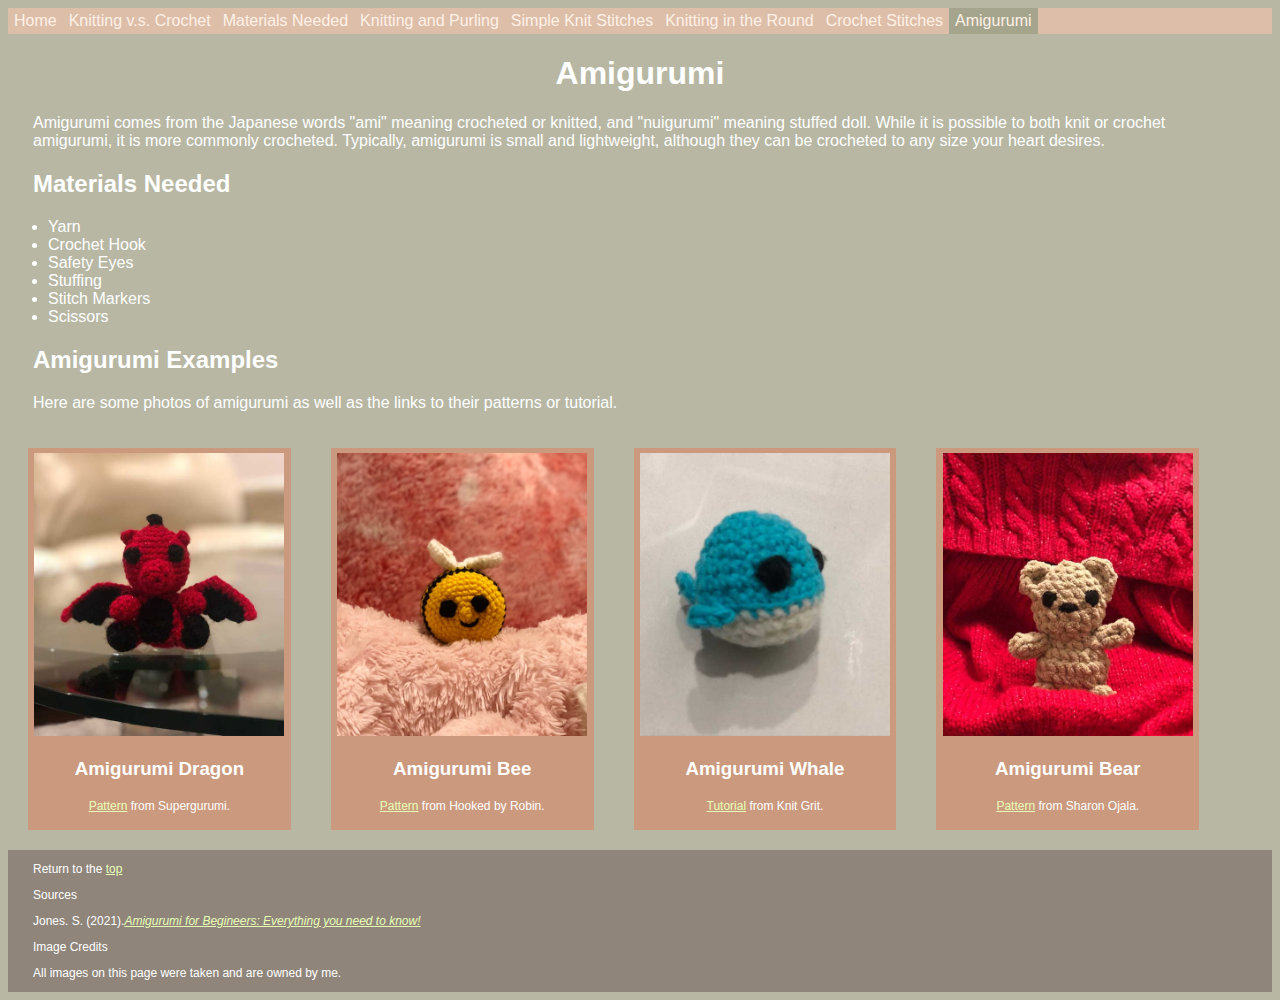
==== Amigurumi.html @ 100e544a "Add files via upload" ====
<!doctype html>
<html lang="en">
	<head>
		<meta charset="UTF-8">
		<title>Amigurumi</title>
		<link rel="stylesheet" type="text/css" href="Index.css"/>
	</head>
	<body>
		<div class="topnav" id="top9">
			<a href="Index.html">Home</a>
			<a href="KnittingV.S.Crochet.html">Knitting v.s. Crochet</a>
			<a href="MaterialsNeeded.html">Materials Needed</a>
			<a href="KnittingAndPurling.html">Knitting and Purling</a>
			<a href="KnittingStitches.html">Simple Knit Stitches</a>
			<a href="KnittingInTheRound.html">Knitting in the Round</a>
			<a href="CrochetStitches.html">Crochet Stitches</a>
			<a class="active" href="Amigurumi.html">Amigurumi</a>
		</div>
		<h1>Amigurumi</h1>
		<p>Amigurumi comes from the Japanese words "ami" meaning crocheted or knitted, and "nuigurumi" meaning stuffed doll. While it is possible to both knit or crochet amigurumi, it is more commonly crocheted. Typically, amigurumi is small and lightweight, although they can be crocheted to any size your heart desires.<p>
		<h2>Materials Needed</h2>
		<ul>
			<li>Yarn</li>
			<li>Crochet Hook</li>
			<li>Safety Eyes</li>
			<li>Stuffing</li>
			<li>Stitch Markers</li>
			<li>Scissors</li>
		</ul>
		<h2>Amigurumi Examples</h2>
		<p>Here are some photos of amigurumi as well as the links to their patterns or tutorial.</p>
		<div class="images">
			<div class="imagerow">
				<img src="images/Dragon.jpg" alt="Picture of an Amigurumi Dragon" class="Amigurumi">
				<h3>Amigurumi Dragon</h3>
				<p><a href="https://www.supergurumi.com/amigurumi-crochet-dragon-pattern">Pattern</a> from Supergurumi.</p>
			</div>
			<div class="imagerow">
				<img src="images/Bee.jpg" alt="Picture of an Amigurumi Bee" class="Amigurumi">
				<h3>Amigurumi Bee</h3>
				<p><a href="https://www.hookedbyrobin.com/blog/2019/03/amigurumi-bumblebee-free-crochet.html">Pattern</a> from Hooked by Robin.</p>
			</div>
			<div class="imagerow">
				<img src="images/Whale2.jpg" alt="Picture of an Amigurumi Whale" class="Amigurumi">
				<h3>Amigurumi Whale</h3>
				<p><a href="https://www.youtube.com/watch?v=BYIfrnJB5i8">Tutorial</a> from Knit Grit.</p>
			</div>
			<div class="imagerow">
				<img src="images/Bear.jpg" alt="Picture of an Amigurumi Bear" class="Amigurumi">
				<h3>Amigurumi Bear</h3>
				<p><a href="https://www.amigurumitogo.com/2016/07/crochet-trouble-teddy-free-pattern.html">Pattern</a> from Sharon Ojala.</p>
			</div>
		</div>
		<div class="footer">
			<p>Return to the <a href="#top9">top</a></p>
			<p>Sources</p>
			<p>Jones. S. (2021).<a href="https://www.lovecrafts.com/en-us/c/article/a-guide-to-amigurumi" class="cite">Amigurumi for Begineers: Everything you need to know!</a>
			<p>Image Credits</p>
			<p>All images on this page were taken and are owned by me.</p>
		</div>
	</body>
</html>
---- Index.css ----
body
{
	color:white;
	background-color:#b7b7a4;
	font-family:"century gothic",sans-serif,monospace;
}
p,h1,h2,h3
{
	margin-left:25px;
	margin-right:25px;
}
/*Adds a background color to the navigation bar*/
.topnav
{
	background-color:#DDBEA9;
	overflow:hidden;
}
/*Styles the link on the navigation bar*/
.topnav a
{
	float:left;
	color:#FFF1E6;
	text-align:justify;
	padding:4px 6px;
	text-decoration:none;
}
/*Changes the color of the link when the mouse is hovering over it*/
.topnav a:hover
{
	background-color:#CB997E;
	color:#FFF1E6;
}
/*Adds adds color to the active link*/
.topnav a.active
{
	color:#FFF1E6;
	background-color:#A5A58D;
}
table
{
	margin:5%;
}
ol
{
	display:table;
	margin:auto;
}
a
{
	color:#E8FFB7;
}
.tableofcontents
{
	background-color:#A5A58D;
}

.cite
{
	font-style:italic;
}

.container 
{
  display: flex;
  align-items: center;
}
img
{
	width:100%;
	width:250px;
}

.image 
{
	margin:10px;
	border-style:solid;
	border-width:5px;
	border-color:#EDDCD2;
}

.text {
  font-size: 17px;
  padding-left:10px;
  margin-right:10px;
}
.imagerow
{
	float: left;
	width: 20%;
	padding:5px;
	margin:20px;
	background-color:#CB997E;
	text-align:center;
}
.imagerow p
{
	font-size:12px;
}
.images::after 
{
  content: "";
  clear: both;
  display: table;
}
.patternrow
{
	float: left;
	width: 26%;
	padding:5px;
	margin:40px;
	background-color:#CB997E;
	text-align:center;
}
.stitches
{
  content: "";
  clear: both;
  display: table;
}
#space
{
	padding-bottom:62px
}
#space2
{
	padding-bottom:23px
}
h1
{
	text-align:center;
	
}
.Amigrumi
{
	width:250px;
}
.footer
{
	background-color:#8f857b;
	overflow:hidden;
	margin-left:0px;
	margin-right:0px;
	font-size:12px;
}
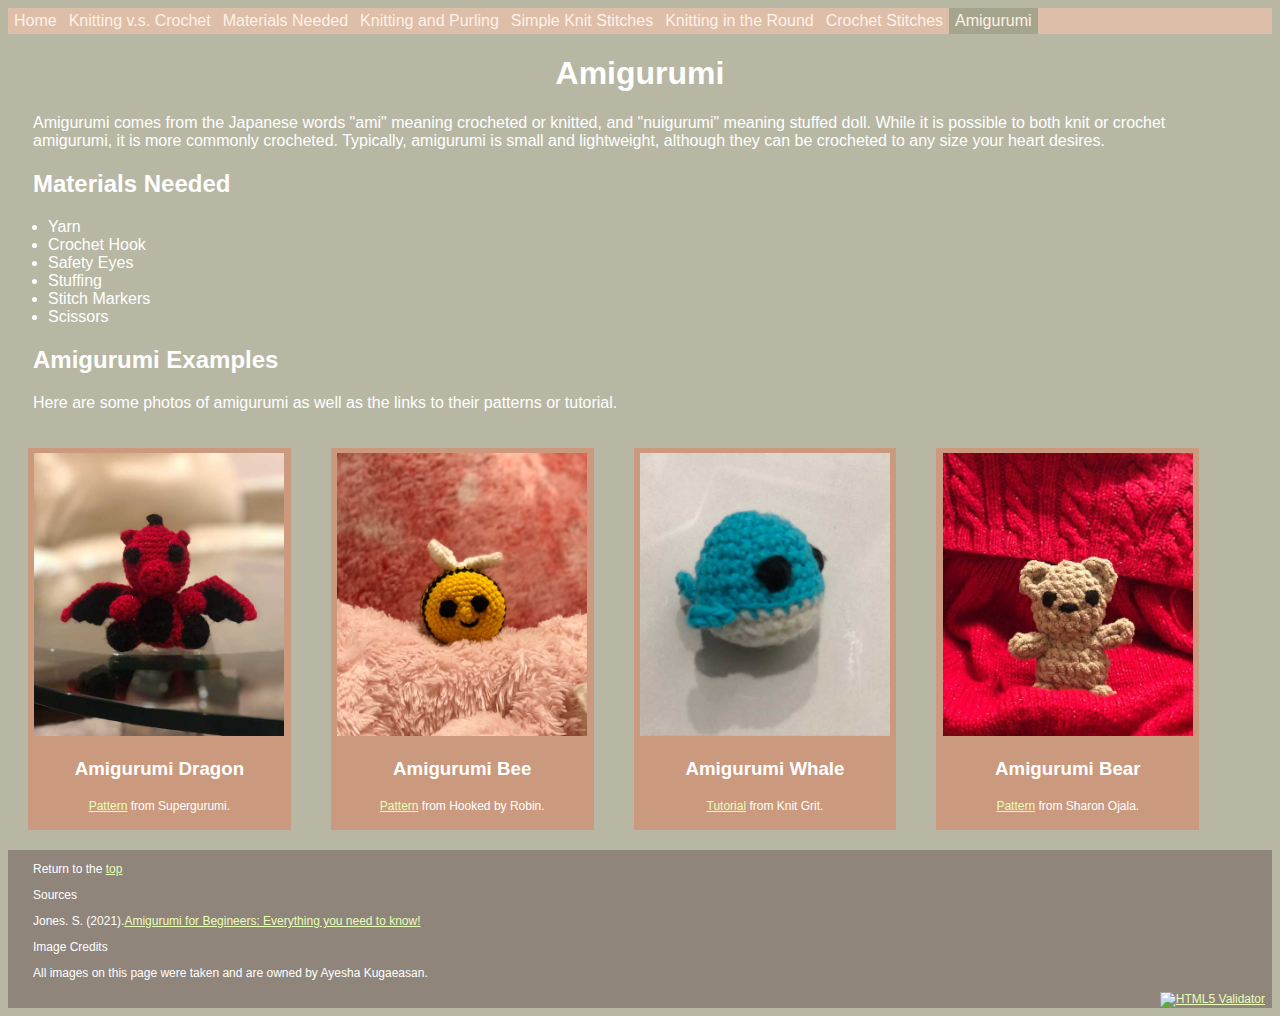
==== commit 91116298: "Add files via upload" ====
--- a/Amigurumi.html
+++ b/Amigurumi.html
@@ -7,10 +7,10 @@
 	</head>
 	<body>
 		<div class="topnav" id="top9">
-			<a href="Index.html">Home</a>
+			<a href="index.html">Home</a>
 			<a href="KnittingV.S.Crochet.html">Knitting v.s. Crochet</a>
 			<a href="MaterialsNeeded.html">Materials Needed</a>
-			<a href="KnittingAndPurling.html">Knitting and Purling</a>
+			<a href="KnittingandPurling.html">Knitting and Purling</a>
 			<a href="KnittingStitches.html">Simple Knit Stitches</a>
 			<a href="KnittingInTheRound.html">Knitting in the Round</a>
 			<a href="CrochetStitches.html">Crochet Stitches</a>
@@ -56,7 +56,10 @@
 			<p>Sources</p>
 			<p>Jones. S. (2021).<a href="https://www.lovecrafts.com/en-us/c/article/a-guide-to-amigurumi" class="cite">Amigurumi for Begineers: Everything you need to know!</a>
 			<p>Image Credits</p>
-			<p>All images on this page were taken and are owned by me.</p>
+			<p>All images on this page were taken and are owned by Ayesha Kugaeasan.</p>
+			
+			<a class="validator" href="https://validator.w3.org/nu/?doc=https%3A%2F%2Fayeshakugan.github.io%2FHome%2FAmigurumi.html">
+				<img src="images/w3c.png" width="65" alt="HTML5 Validator" ></a>		
 		</div>
 	</body>
 </html>--- a/Index.css
+++ b/Index.css
@@ -53,16 +53,10 @@
 {
 	background-color:#A5A58D;
 }
-
-.cite
-{
-	font-style:italic;
-}
-
 .container 
 {
-  display: flex;
-  align-items: center;
+	display: flex;
+	align-items: center;
 }
 img
 {
@@ -79,9 +73,9 @@
 }
 
 .text {
-  font-size: 17px;
-  padding-left:10px;
-  margin-right:10px;
+	font-size: 17px;
+	padding-left:10px;
+	margin-right:10px;
 }
 .imagerow
 {
@@ -98,9 +92,9 @@
 }
 .images::after 
 {
-  content: "";
-  clear: both;
-  display: table;
+	content: "";
+	clear: both;
+	display: table;
 }
 .patternrow
 {
@@ -113,9 +107,9 @@
 }
 .stitches
 {
-  content: "";
-  clear: both;
-  display: table;
+	content: "";
+	clear: both;
+	display: table;
 }
 #space
 {
@@ -124,6 +118,10 @@
 #space2
 {
 	padding-bottom:23px
+}
+#space3
+{
+	padding-bottom:42px
 }
 h1
 {
@@ -141,4 +139,10 @@
 	margin-left:0px;
 	margin-right:0px;
 	font-size:12px;
+}
+.validator
+{
+	float:right; 
+	margin-right:7px;
+	width: 65;
 }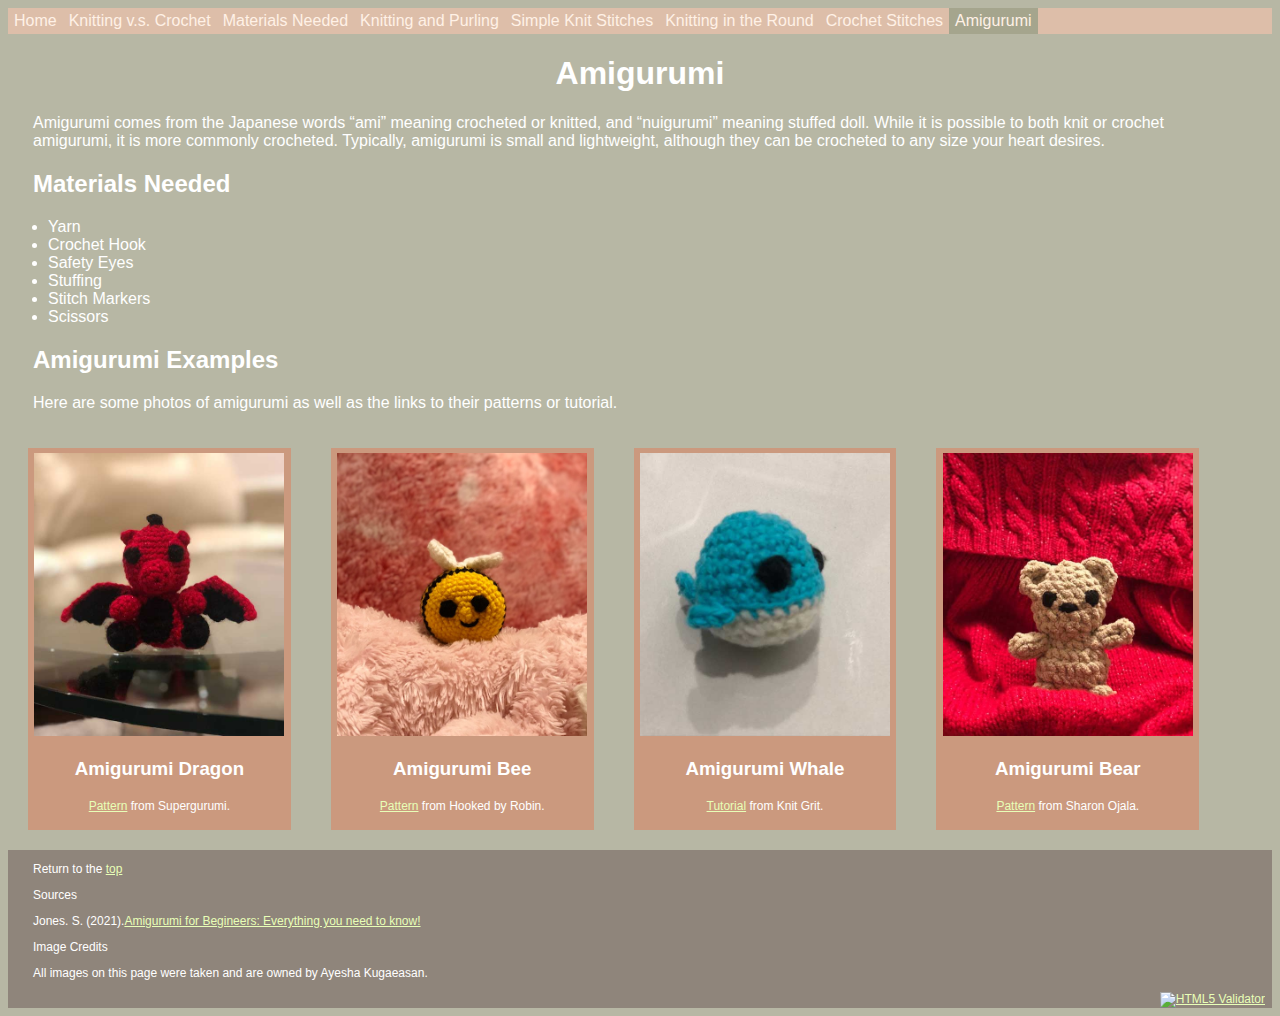
==== commit 2948ea01: "Add files via upload" ====
--- a/Amigurumi.html
+++ b/Amigurumi.html
@@ -17,7 +17,7 @@
 			<a class="active" href="Amigurumi.html">Amigurumi</a>
 		</div>
 		<h1>Amigurumi</h1>
-		<p>Amigurumi comes from the Japanese words "ami" meaning crocheted or knitted, and "nuigurumi" meaning stuffed doll. While it is possible to both knit or crochet amigurumi, it is more commonly crocheted. Typically, amigurumi is small and lightweight, although they can be crocheted to any size your heart desires.<p>
+		<p>Amigurumi comes from the Japanese words &ldquo;ami&rdquo; meaning crocheted or knitted, and &ldquo;nuigurumi&rdquo; meaning stuffed doll. While it is possible to both knit or crochet amigurumi, it is more commonly crocheted. Typically, amigurumi is small and lightweight, although they can be crocheted to any size your heart desires.<p>
 		<h2>Materials Needed</h2>
 		<ul>
 			<li>Yarn</li>
@@ -58,8 +58,7 @@
 			<p>Image Credits</p>
 			<p>All images on this page were taken and are owned by Ayesha Kugaeasan.</p>
 			
-			<a class="validator" href="https://validator.w3.org/nu/?doc=https%3A%2F%2Fayeshakugan.github.io%2FHome%2FAmigurumi.html">
-				<img src="images/w3c.png" width="65" alt="HTML5 Validator" ></a>		
+			<a class="validator" href="https://validator.w3.org/nu/?doc=https%3A%2F%2Fayeshakugan.github.io%2FHome%2FAmigurumi.html"><img src="images/w3c.png" width="65" alt="HTML5 Validator" ></a>		
 		</div>
 	</body>
 </html>--- a/Index.css
+++ b/Index.css
@@ -144,5 +144,4 @@
 {
 	float:right; 
 	margin-right:7px;
-	width: 65;
-}+}
